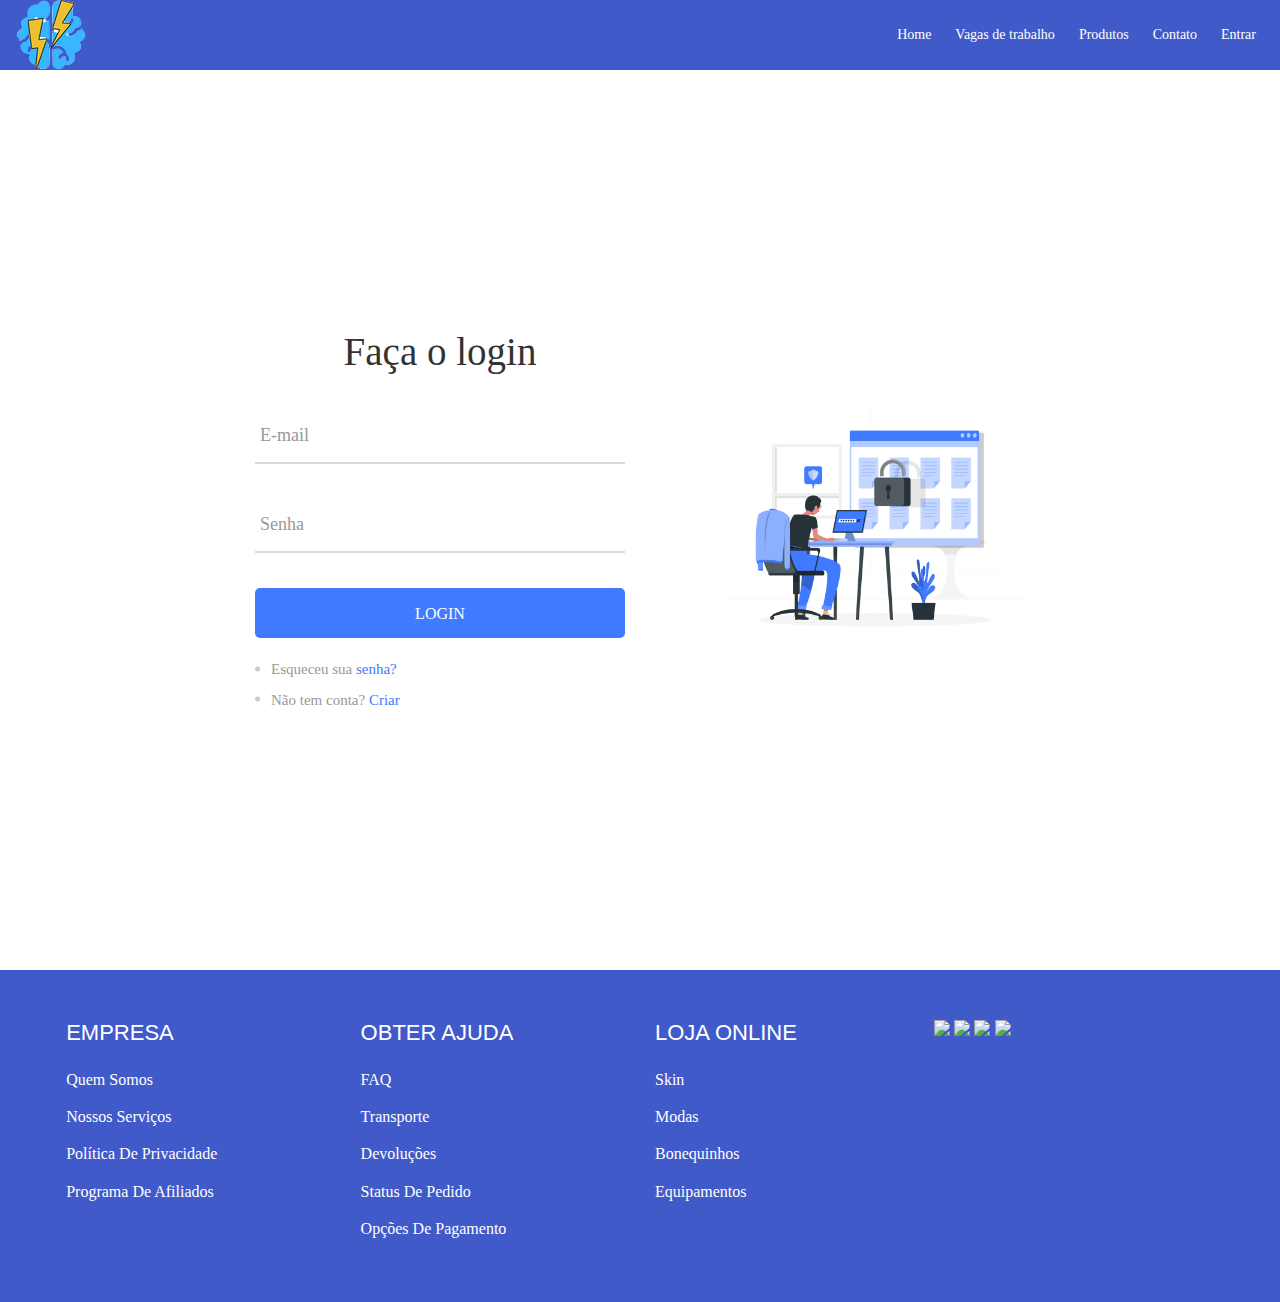
==== ⚡Energizar da mente⚡/entrar.html @ 03f17a86 "Add files via upload" ====
<!DOCTYPE html>
<html lang="en">
<head>
    <meta charset="UTF-8">
    <meta http-equiv="X-UA-Compatible" content="IE=edge">
    <meta name="viewport" content="width=device-width, initial-scale=1.0">
    <link rel="stylesheet" href="css/entrar.css">
    <title>⚡Energizar da mente⚡</title>
</head>
<body>

      <!--Cabeçalho-->
  <header id="header">
    <img src="img/Logo70px.png">
    <nav id="nav">
      <button aria-label="Abrir Menu" id="btn-mobile" aria-haspopup="true" aria-controls="menu"
        aria-expanded="false">Menu
        <span id="hamburger"></span>
      </button>
      <ul id="menu" role="menu">
        <li><a href="index.html">Home</a></li>
        <li><a href="">Vagas de trabalho</a></li>
        <li><a href="https://www.leagueoflegends.com/pt-br/news/merch/">Produtos</a></li>
        <li><a href="https://github.com/Kauaprestes1">Contato</a></li>
        <li><a href="entrar.html">Entrar</a></li>
      </ul>
    </nav>
  </header>
  <script src="./JS/mobile-navbar.js"></script>
  <!--Fim cabeçalho-->

<!-- Conteudo -->

<div class="container">
    <div class="container-login">
        <div class="wrap-login">
            <form class="login-form">
                <span class="login-form-title">
                    Faça o login
                </span>

                <div class="wrap-input margin-top-35 margin-bottom-35">
                    <input class="input-form" type="text" name="email" autocomplete="off">
                    <span class="focus-input-form" data-placeholder="E-mail"></span>
                </div>

                <div class="wrap-input margin-bottom-35">
                    <input class="input-form" type="password" name="password">
                    <span class="focus-input-form" data-placeholder="Senha"></span>
                </div>

                <div class="container-login-form-btn">
                    <button class="login-form-btn">
                        Login
                    </button>
                </div>

                <ul class="login-utils">
                    <li class="margin-bottom-8 margin-top-8">
                        <span class="text1">
                            Esqueceu sua
                        </span>

                        <a href="#" class="text2">
                            senha?
                        </a>
                    </li>

                    <li>
                        <span class="text1">
                            Não tem conta?
                        </span>

                        <a href="#" class="text2">
                            Criar
                        </a>
                    </li>
                </ul>
            </form>
        </div>
        <img src="img/login png.png" width="300" height="300" class="margin-left-50" />
    </div>
</div>

<script>
    let inputs = document.getElementsByClassName('input-form');
    for (let input of inputs) {
        input.addEventListener("blur", function() {
            if(input.value.trim() != ""){
                input.classList.add("has-val");
            } else {
                input.classList.remove("has-val");
            }
        });
    }
</script>


<!-- Fim conteudo -->

 <!--Footer-->

 <footer>
    <div class="container-footer">
      <div class="row-footer">

        <!--Fim footer col-->

        <div class="footer-col">
          <h4>Empresa</h4>
          <ul>
            <li><a href="#"> Quem somos </a></li>
            <li><a href=""> nossos serviços </a></li>
            <li><a href=""> política de privacidade </a></li>
            <li><a href=""> programa de afiliados</a></li>
          </ul>
        </div>
        <!--Fim footer col-->

        <!-- footer col-->
        <div class="footer-col">
          <h4>Obter ajuda</h4>
          <ul>
            <li><a href="#">FAQ</a></li>
            <li><a href="#">Transporte</a></li>
            <li><a href="#">devoluções</a></li>
            <li><a href="#">Status De Pedido</a></li>
            <li><a href="#">Opções De Pagamento</a></li>
          </ul>
        </div>
        <!--Fim footer col-->

        <!-- footer col-->
        <div class="footer-col">
          <h4>Loja online</h4>
          <ul>
            <li><a href="https://lista.mercadolivre.com.br/skins-lol">Skin</a></li>
            <li><a href="https://www.elo7.com.br/lista/roupas-league-of-legends">Modas</a></li>
            <li><a href="https://lista.mercadolivre.com.br/action-figure-league-of-legends">Bonequinhos</a></li>
            <li><a href="https://www.amazon.com.br/Componentes/b?ie=UTF8&node=16364750011">Equipamentos</a></li>
          </ul>
        </div>


        <!--Icons midia footer-->

        <div class="medias-socias">
          <a href="#"> <i class="fa fa-facebook"><img
                src="https://img.icons8.com/ios-filled/50/000000/facebook-new.png" /></i> </a>
          <a href="#"> <i class="fa fa-instagram"></i><img
              src="https://img.icons8.com/ios-glyphs/50/000000/instagram-new.png" /></a>
          <a href="#"> <i class="fa fa-twitter"></i><img
              src="https://img.icons8.com/ios-filled/50/000000/twitter.png" /></a>
          <a href="#"> <i class="fa fa-linkedin"></i><img
              src="https://img.icons8.com/windows/50/000000/github.png" /></a>
        </div>

        <!--Fim footer-->
    
</body>
</html>
---- ⚡Energizar da mente⚡/css/entrar.css ----
@import url('https://fonts.googleapis.com/css2?family=Fira+Sans&display=swap');

* {
  padding: 0%;
  margin: 0%;
}

body {
  background-color:#FFFFFF ;
}

/* Menu normal */
ul {
  margin: 0px;
  padding: 0px;
}

a {
  color: white;
  text-decoration: none;
  font-family: sans-serif;
}

a:hover {
  background: rgb(150, 150, 248);
}

#logo {
  font-size: 1.5rem;
  font-weight: bold;
}

#header {
  box-sizing: border-box;
  height: 70px;
  padding: 1rem;
  display: flex;
  align-items: center;
  justify-content: space-between;
  background: #415aca;
}

#menu {
  display: flex;
  list-style: none;
  gap: 0.5rem;
}

#menu a {
  display: block;
  padding: 0.5rem;
}

#btn-mobile {
  display: none;
}

/* Fim menu normal */

/* Conteudo */

/*
  Variáveis
*/

:root {
  --main-color: #407bff;
  --link-color: white;
  --text1: #999999;
  --highligth-text: #333333;
  --input-text: #555555;
  --white-color: #FFFFFF;
  --point-list: #CCCCCC;
  --line-input: #D9D9D9;
}


/*
  Zerar estilos
*/

* {
	margin: 0px; 
	padding: 0px; 
	box-sizing: border-box;
}

body, html {
	height: 100%;
	font-family: Poppins-Regular, sans-serif;
}

ul, li {
	margin: 0px;
	list-style-type: none;
}

input, button {
	outline: none !important;
	border: none;
}

button:hover {
	cursor: pointer;
}

/*
  Utilitários
*/

.text1 {
  font-family: Poppins-Regular;
  font-size: 15px;
  color: var(--text1);
  line-height: 1.5;
}

.text2 {
  font-family: Poppins-Regular;
  font-size: 15px;
  color: var(--main-color);
  line-height: 1.5;
}

.margin-bottom-35 {
  margin-bottom: 35px;
}

.margin-top-35 {
  margin-top: 35px;
}

.margin-bottom-8 {
  margin-bottom: 8px;
}

.margin-top-8 {
  margin-top: 8px;
}

.margin-left-50 {
  margin-left: 50px;
}

/*
  Login
*/

.container {
  width: 100%;
  margin: 0 auto;
}

.container-login {
  width: 100%;  
  min-height: 100vh;
  display: flex;
  flex-wrap: wrap;
  justify-content: center;
  align-items: center;
  padding: 15px;
  background: var(--white-color);  
}

.wrap-login {
  width: 370px;
  margin-right: 50px;
  background: var(--white-color);
}

/*
  Formulário
*/

.login-form {
  width: 100%;
}

.login-form-title {
  display: block;
  font-family: Poppins-Bold;
  font-size: 39px;
  color: var(--highligth-text);
  line-height: 1.2;
  text-align: center;
}

/*
  Input
*/

.wrap-input {
  width: 100%;
  position: relative;
  border-bottom: 2px solid var(--line-input);
}

.input-form {
  font-family: Poppins-SemiBold;
  font-size: 18px;
  color: var(--input-text);
  line-height: 1.2;
  display: block;
  width: 100%;
  height: 52px;
  background: transparent;
  padding: 0 5px;
}

.focus-input-form {
  position: absolute;
  display: block;
  width: 100%;
  height: 100%;
  top: 0;
  left: 0;
  pointer-events: none;
}

.focus-input-form::before {
  content: "";
  display: block;
  position: absolute;
  bottom: -2px;
  left: 0;
  width: 0;
  height: 2px;
  transition: all 0.4s;
  background: var(--main-color);
}

.focus-input-form::after {
  font-family: Poppins-Medium;
  font-size: 18px;
  color: var(--text1);
  line-height: 1.2;
  content: attr(data-placeholder);
  display: block;
  width: 100%;
  position: absolute;
  top: 15px;
  left: 0px;
  padding-left: 5px;
  transition: all 0.4s;
}

.input-form:focus + .focus-input-form::after {
  top: -20px;
  font-size: 15px;
}

.input-form:focus + .focus-input-form::before {
  width: 100%;
}

.has-val.input-form + .focus-input-form::after {
  top: -20px;
  font-size: 15px;
}

.has-val.input-form + .focus-input-form::before {
  width: 100%;
}

/*
  Botão
*/

.container-login-form-btn {
  width: 100%;
  display: flex;
  justify-content: center;
}

.login-form-btn {
  font-family: Poppins-Medium;
  font-size: 16px;
  color: var(--white-color);
  line-height: 1.2;
  text-transform: uppercase;
  display: flex;
  justify-content: center;
  align-items: center;
  padding: 0 20px;
  width: 100%;
  height: 50px;
  background-color: var(--main-color);
  border-radius: 5px;
  transition: all 0.4s;
}

.login-form-btn:hover  {
  background-color: var(--highligth-text);
}

/*
  Links - Login utils
*/

a {
	font-family: Poppins-Regular;
	font-size: 14px;
	line-height: 1.7;
	color: var(--link-color);
	margin: 0px;
	transition: all 0.4s;
}

a:focus {
	outline: none !important;
}

a:hover {
	text-decoration: none;
  color: var(--highligth-text);
}

/*
  Login utils
*/

.login-utils {
  margin-top: 20px;
}

.login-utils li {
  position: relative;
  padding-left: 16px;
}

.login-utils li::before {
  content: "";
  display: block;
  position: absolute;
  width: 5px;
  height: 5px;
  border-radius: 50%;
  background-color: var(--point-list);
  top: 45%;
  transform: translateY(-50%);
  left: 0;
}

.space{
    padding: 300px;
}

/* FIm conteudo */

/* Footer */
footer {
    background-color: #415aca;
    padding: 50px 0;
  }
  
  .container-footer {
    max-width: 1400px;
    padding: 0 4%;
    margin: auto;
  }
  
  .row-footer {
    display: flex;
    flex-wrap: wrap;
  }
  
  .footer-col {
    width: 25%;
    padding: 0 15px;
  }
  
  .footer-col h4 {
    font-size: 22px;
    color: white;
    margin-bottom: 20px;
    font-weight: 500;
    position: relative;
    text-transform: uppercase;
  }
  
  .footer-col ul {
    list-style: none;
  }
  
  .footer-col ul li {
    margin: 10px 0;
  }
  
  .footer-col ul li a {
    font-size: 16px;
    text-transform: capitalize;
    color: white;
    text-decoration: none;
    font-weight: 300;
    display: block;
    transition: all 0.3s ease;
  }
  
  .footer-col ul li a:hover {
    color: rgb(150, 150, 248);
    padding-left: 10px;
  }
  
  .footer-col .medias-socias {
    margin-top: 30px;
  }
  
  .footer-col .medias-socias a {
    display: inline-flex;
    align-items: center;
    justify-content: center;
    height: 40px;
    width: 40px;
    margin: 0 10px 10px 0;
    text-decoration: none;
    border-radius: 50%;
    color: white;
    border: 1px solid white;
    transition: all 0.5s ease;
  }
  
  .footer-col .medias-socias a i {
    font-size: 20px;
  }
  
  .footer-col .medias-socias a:hover {
    color: #415aca;
    background-color: white;
  }
  
  /* Fim footer */


  @media (max-width: 600px) {

    /* Menu haburgue */
    #menu {
      display: block;
      position: absolute;
      width: 100%;
      top: 70px;
      right: 0px;
      background: black;
      transition: 0.6s;
      z-index: 1000;
      height: 0px;
      visibility: hidden;
      overflow-y: hidden;
    }
  
    #nav.active #menu {
      height: calc(100vh - 70px);
      visibility: visible;
      overflow-y: auto;
    }
  
    #menu a {
      padding: 1rem 0;
      margin: 0 1rem;
      border-bottom: 2px solid rgba(0, 0, 0, 0.05);
    }
  
    #btn-mobile {
      display: flex;
      padding: 0.5rem 1rem;
      font-size: 1rem;
      border: none;
      background: none;
      cursor: pointer;
      gap: 0.5rem;
      color: white
    }
  
    #hamburger {
      border-top: 2px solid;
      width: 20px;
    }
  
    #hamburger::after,
    #hamburger::before {
      content: '';
      display: block;
      width: 20px;
      height: 2px;
      background: currentColor;
      margin-top: 5px;
      transition: 0.3s;
      position: relative;
    }
  
    #nav.active #hamburger {
      border-top-color: transparent;
    }
  
    #nav.active #hamburger::before {
      transform: rotate(135deg);
    }
  
    #nav.active #hamburger::after {
      transform: rotate(-135deg);
      top: -7px;
    }
  }
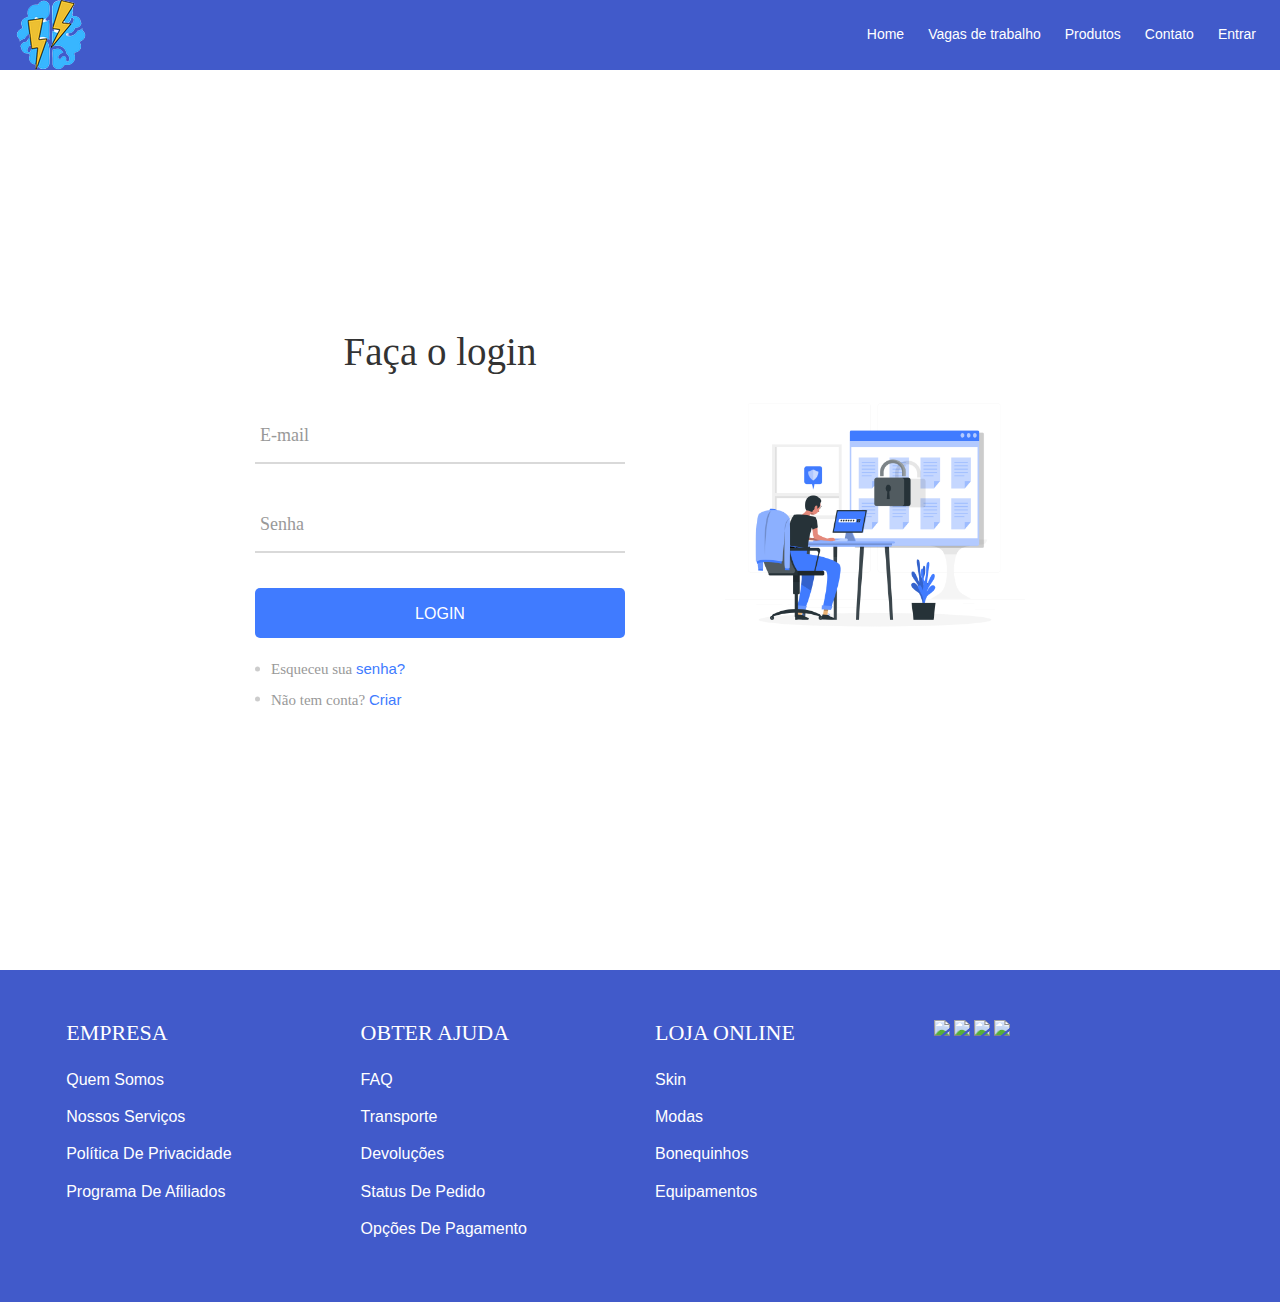
==== commit 01851b55: "Add files via upload" ====
--- a/⚡Energizar da mente⚡/entrar.html
+++ b/⚡Energizar da mente⚡/entrar.html
@@ -1,161 +1,170 @@
 <!DOCTYPE html>
 <html lang="en">
+
 <head>
     <meta charset="UTF-8">
     <meta http-equiv="X-UA-Compatible" content="IE=edge">
     <meta name="viewport" content="width=device-width, initial-scale=1.0">
     <link rel="stylesheet" href="css/entrar.css">
+    <link rel="shortcut icon"
+        href="https://img.icons8.com/external-flaticons-lineal-color-flat-icons/64/000000/external-login-web-store-flaticons-lineal-color-flat-icons-3.png"
+        type="image/x-icon">
     <title>⚡Energizar da mente⚡</title>
+    <script src="JS/entrar.js"></script>
 </head>
+
 <body>
 
-      <!--Cabeçalho-->
-  <header id="header">
-    <img src="img/Logo70px.png">
-    <nav id="nav">
-      <button aria-label="Abrir Menu" id="btn-mobile" aria-haspopup="true" aria-controls="menu"
-        aria-expanded="false">Menu
-        <span id="hamburger"></span>
-      </button>
-      <ul id="menu" role="menu">
-        <li><a href="index.html">Home</a></li>
-        <li><a href="">Vagas de trabalho</a></li>
-        <li><a href="https://www.leagueoflegends.com/pt-br/news/merch/">Produtos</a></li>
-        <li><a href="https://github.com/Kauaprestes1">Contato</a></li>
-        <li><a href="entrar.html">Entrar</a></li>
-      </ul>
-    </nav>
-  </header>
-  <script src="./JS/mobile-navbar.js"></script>
-  <!--Fim cabeçalho-->
+    <!--Cabeçalho-->
+    <header id="header">
+        <img src="img/Logo70px.png">
+        <nav id="nav">
+            <button aria-label="Abrir Menu" id="btn-mobile" aria-haspopup="true" aria-controls="menu"
+                aria-expanded="false">Menu
+                <span id="hamburger"></span>
+            </button>
+            <ul id="menu" role="menu">
+                <li><a href="index.html">Home</a></li>
+                <li><a href="">Vagas de trabalho</a></li>
+                <li><a href="https://www.leagueoflegends.com/pt-br/news/merch/">Produtos</a></li>
+                <li><a href="https://github.com/Kauaprestes1">Contato</a></li>
+                <li><a href="entrar.html">Entrar</a></li>
+            </ul>
+        </nav>
+    </header>
+    <script src="./JS/mobile-navbar.js"></script>
+    <!--Fim cabeçalho-->
 
-<!-- Conteudo -->
+    <!-- Conteudo -->
 
-<div class="container">
-    <div class="container-login">
-        <div class="wrap-login">
-            <form class="login-form">
-                <span class="login-form-title">
-                    Faça o login
-                </span>
+    <div class="container">
+        <div class="container-login">
+            <div class="wrap-login">
+                <form class="login-form">
+                    <span class="login-form-title">
+                        Faça o login
+                    </span>
 
-                <div class="wrap-input margin-top-35 margin-bottom-35">
-                    <input class="input-form" type="text" name="email" autocomplete="off">
-                    <span class="focus-input-form" data-placeholder="E-mail"></span>
+                    <div class="wrap-input margin-top-35 margin-bottom-35">
+                        <input class="input-form" type="text" name="email" autocomplete="off">
+                        <span class="focus-input-form" data-placeholder="E-mail"></span>
+                    </div>
+
+                    <div class="wrap-input margin-bottom-35">
+                        <input class="input-form" type="password" name="password">
+                        <span class="focus-input-form" data-placeholder="Senha"></span>
+                    </div>
+
+                    <div class="container-login-form-btn"> 
+                        <button class="login-form-btn">
+                            Login
+                        </button>
+                    </div>
+
+                    <ul class="login-utils">
+                        <li class="margin-bottom-8 margin-top-8">
+                            <span class="text1">
+                                Esqueceu sua
+                            </span>
+
+                            <a href="#" class="text2">
+                                senha?
+                            </a>
+                        </li>
+
+                        <li>
+                            <span class="text1">
+                                Não tem conta?
+                            </span>
+
+                            <a href="#" class="text2">
+                                Criar
+                            </a>
+                        </li>
+                    </ul>
+                </form>
+            </div>
+            <img src="img/login png.png" width="300" height="300" class="margin-left-50" />
+        </div>
+    </div>
+
+    <script>
+        let inputs = document.getElementsByClassName('input-form');
+        for (let input of inputs) {
+            input.addEventListener("blur", function () {
+                if (input.value.trim() != "") {
+                    input.classList.add("has-val");
+                } else {
+                    input.classList.remove("has-val");
+                }
+            });
+        }
+    </script>
+
+
+    <!-- Fim conteudo -->
+
+    <!--Footer-->
+
+    <footer>
+        <div class="container-footer">
+            <div class="row-footer">
+
+                <!--Fim footer col-->
+
+                <div class="footer-col">
+                    <h4>Empresa</h4>
+                    <ul>
+                        <li><a href="#"> Quem somos </a></li>
+                        <li><a href=""> nossos serviços </a></li>
+                        <li><a href=""> política de privacidade </a></li>
+                        <li><a href=""> programa de afiliados</a></li>
+                    </ul>
+                </div>
+                <!--Fim footer col-->
+
+                <!-- footer col-->
+                <div class="footer-col">
+                    <h4>Obter ajuda</h4>
+                    <ul>
+                        <li><a href="#">FAQ</a></li>
+                        <li><a href="#">Transporte</a></li>
+                        <li><a href="#">devoluções</a></li>
+                        <li><a href="#">Status De Pedido</a></li>
+                        <li><a href="#">Opções De Pagamento</a></li>
+                    </ul>
+                </div>
+                <!--Fim footer col-->
+
+                <!-- footer col-->
+                <div class="footer-col">
+                    <h4>Loja online</h4>
+                    <ul>
+                        <li><a href="https://lista.mercadolivre.com.br/skins-lol">Skin</a></li>
+                        <li><a href="https://www.elo7.com.br/lista/roupas-league-of-legends">Modas</a></li>
+                        <li><a href="https://lista.mercadolivre.com.br/action-figure-league-of-legends">Bonequinhos</a>
+                        </li>
+                        <li><a href="https://www.amazon.com.br/Componentes/b?ie=UTF8&node=16364750011">Equipamentos</a>
+                        </li>
+                    </ul>
                 </div>
 
-                <div class="wrap-input margin-bottom-35">
-                    <input class="input-form" type="password" name="password">
-                    <span class="focus-input-form" data-placeholder="Senha"></span>
+
+                <!--Icons midia footer-->
+
+                <div class="medias-socias">
+                    <a href="#"> <i class="fa fa-facebook"><img
+                                src="https://img.icons8.com/ios-filled/50/000000/facebook-new.png" /></i> </a>
+                    <a href="#"> <i class="fa fa-instagram"></i><img
+                            src="https://img.icons8.com/ios-glyphs/50/000000/instagram-new.png" /></a>
+                    <a href="#"> <i class="fa fa-twitter"></i><img
+                            src="https://img.icons8.com/ios-filled/50/000000/twitter.png" /></a>
+                    <a href="#"> <i class="fa fa-linkedin"></i><img
+                            src="https://img.icons8.com/windows/50/000000/github.png" /></a>
                 </div>
 
-                <div class="container-login-form-btn">
-                    <button class="login-form-btn">
-                        Login
-                    </button>
-                </div>
+                <!--Fim footer-->
 
-                <ul class="login-utils">
-                    <li class="margin-bottom-8 margin-top-8">
-                        <span class="text1">
-                            Esqueceu sua
-                        </span>
+</body>
 
-                        <a href="#" class="text2">
-                            senha?
-                        </a>
-                    </li>
-
-                    <li>
-                        <span class="text1">
-                            Não tem conta?
-                        </span>
-
-                        <a href="#" class="text2">
-                            Criar
-                        </a>
-                    </li>
-                </ul>
-            </form>
-        </div>
-        <img src="img/login png.png" width="300" height="300" class="margin-left-50" />
-    </div>
-</div>
-
-<script>
-    let inputs = document.getElementsByClassName('input-form');
-    for (let input of inputs) {
-        input.addEventListener("blur", function() {
-            if(input.value.trim() != ""){
-                input.classList.add("has-val");
-            } else {
-                input.classList.remove("has-val");
-            }
-        });
-    }
-</script>
-
-
-<!-- Fim conteudo -->
-
- <!--Footer-->
-
- <footer>
-    <div class="container-footer">
-      <div class="row-footer">
-
-        <!--Fim footer col-->
-
-        <div class="footer-col">
-          <h4>Empresa</h4>
-          <ul>
-            <li><a href="#"> Quem somos </a></li>
-            <li><a href=""> nossos serviços </a></li>
-            <li><a href=""> política de privacidade </a></li>
-            <li><a href=""> programa de afiliados</a></li>
-          </ul>
-        </div>
-        <!--Fim footer col-->
-
-        <!-- footer col-->
-        <div class="footer-col">
-          <h4>Obter ajuda</h4>
-          <ul>
-            <li><a href="#">FAQ</a></li>
-            <li><a href="#">Transporte</a></li>
-            <li><a href="#">devoluções</a></li>
-            <li><a href="#">Status De Pedido</a></li>
-            <li><a href="#">Opções De Pagamento</a></li>
-          </ul>
-        </div>
-        <!--Fim footer col-->
-
-        <!-- footer col-->
-        <div class="footer-col">
-          <h4>Loja online</h4>
-          <ul>
-            <li><a href="https://lista.mercadolivre.com.br/skins-lol">Skin</a></li>
-            <li><a href="https://www.elo7.com.br/lista/roupas-league-of-legends">Modas</a></li>
-            <li><a href="https://lista.mercadolivre.com.br/action-figure-league-of-legends">Bonequinhos</a></li>
-            <li><a href="https://www.amazon.com.br/Componentes/b?ie=UTF8&node=16364750011">Equipamentos</a></li>
-          </ul>
-        </div>
-
-
-        <!--Icons midia footer-->
-
-        <div class="medias-socias">
-          <a href="#"> <i class="fa fa-facebook"><img
-                src="https://img.icons8.com/ios-filled/50/000000/facebook-new.png" /></i> </a>
-          <a href="#"> <i class="fa fa-instagram"></i><img
-              src="https://img.icons8.com/ios-glyphs/50/000000/instagram-new.png" /></a>
-          <a href="#"> <i class="fa fa-twitter"></i><img
-              src="https://img.icons8.com/ios-filled/50/000000/twitter.png" /></a>
-          <a href="#"> <i class="fa fa-linkedin"></i><img
-              src="https://img.icons8.com/windows/50/000000/github.png" /></a>
-        </div>
-
-        <!--Fim footer-->
-    
-</body>
 </html>--- a/⚡Energizar da mente⚡/css/entrar.css
+++ b/⚡Energizar da mente⚡/css/entrar.css
@@ -1,4 +1,4 @@
-@import url('https://fonts.googleapis.com/css2?family=Fira+Sans&display=swap');
+
 
 * {
   padding: 0%;
@@ -87,7 +87,6 @@
 
 body, html {
 	height: 100%;
-	font-family: Poppins-Regular, sans-serif;
 }
 
 ul, li {
@@ -109,14 +108,12 @@
 */
 
 .text1 {
-  font-family: Poppins-Regular;
   font-size: 15px;
   color: var(--text1);
   line-height: 1.5;
 }
 
 .text2 {
-  font-family: Poppins-Regular;
   font-size: 15px;
   color: var(--main-color);
   line-height: 1.5;
@@ -178,7 +175,6 @@
 
 .login-form-title {
   display: block;
-  font-family: Poppins-Bold;
   font-size: 39px;
   color: var(--highligth-text);
   line-height: 1.2;
@@ -196,7 +192,6 @@
 }
 
 .input-form {
-  font-family: Poppins-SemiBold;
   font-size: 18px;
   color: var(--input-text);
   line-height: 1.2;
@@ -230,7 +225,6 @@
 }
 
 .focus-input-form::after {
-  font-family: Poppins-Medium;
   font-size: 18px;
   color: var(--text1);
   line-height: 1.2;
@@ -273,7 +267,6 @@
 }
 
 .login-form-btn {
-  font-family: Poppins-Medium;
   font-size: 16px;
   color: var(--white-color);
   line-height: 1.2;
@@ -298,7 +291,6 @@
 */
 
 a {
-	font-family: Poppins-Regular;
 	font-size: 14px;
 	line-height: 1.7;
 	color: var(--link-color);
